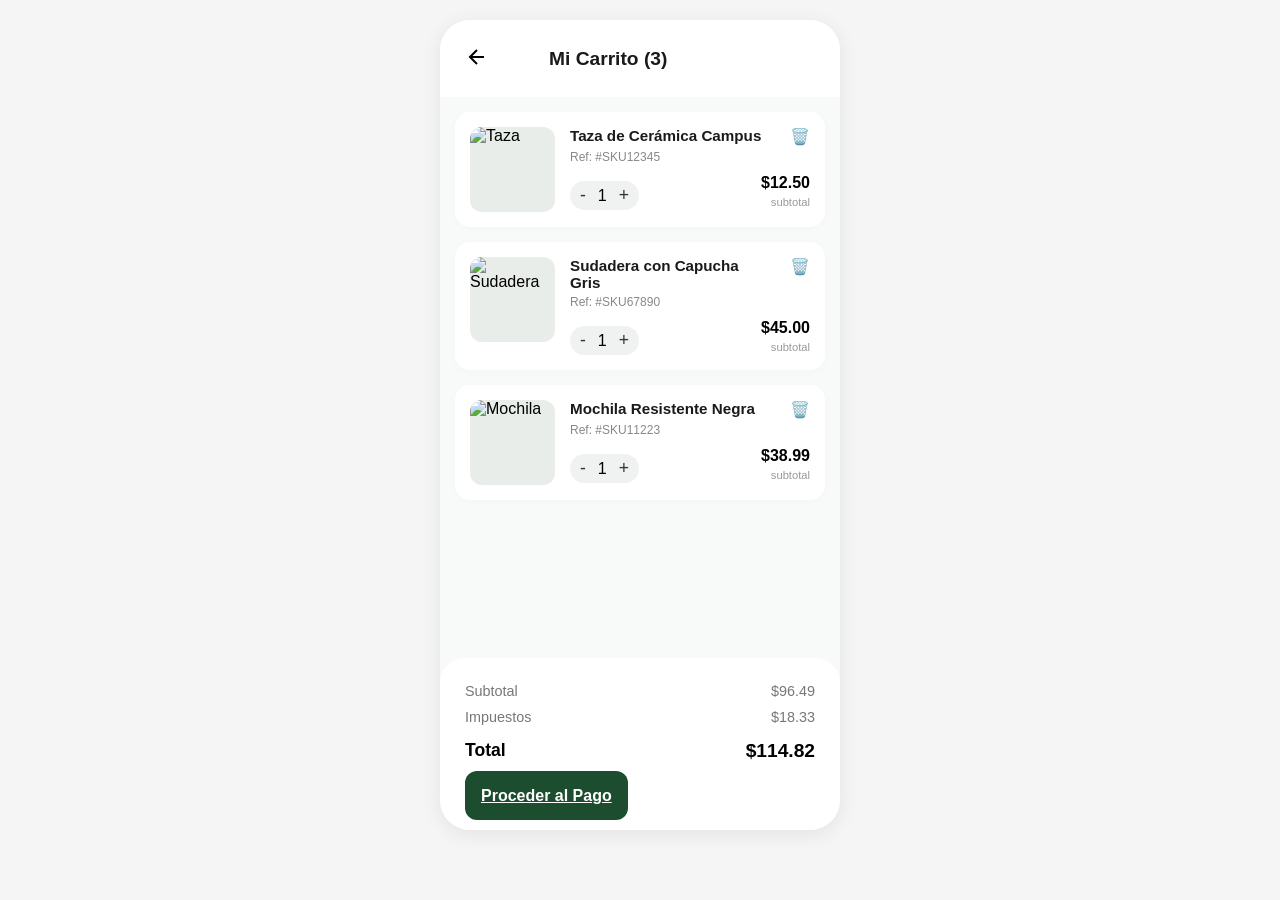
==== carrito.html @ eaa0a851 "mejora" ====
<!DOCTYPE html>
<html lang="es">
<head>
    <meta charset="UTF-8">
    <meta name="viewport" content="width=device-width, initial-scale=1.0">
    <title>Mi Carrito</title>
    <link rel="stylesheet" href="carrito.css">
</head>
<body>

    <div class="cart-container">
        <header class="cart-header">
            <button class="back-button">
                <svg width="24" height="24" viewBox="0 0 24 24" fill="none" stroke="currentColor" stroke-width="2"><line x1="19" y1="12" x2="5" y2="12"></line><polyline points="12 19 5 12 12 5"></polyline></svg>
            </button>
            <h1>Mi Carrito (3)</h1>
        </header>

        <main class="cart-items">
            
            <div class="product-card">
                <div class="product-img">
                    <img src="" alt="Taza"> </div>
                <div class="product-info">
                    <div class="product-title-row">
                        <h3>Taza de Cerámica Campus</h3>
                        <button class="delete-btn">🗑️</button>
                    </div>
                    <p class="ref">Ref: #SKU12345</p>
                    <div class="product-controls">
                        <div class="quantity">
                            <button>-</button>
                            <span>1</span>
                            <button>+</button>
                        </div>
                        <div class="price">
                            <span class="amount">$12.50</span>
                            <span class="label">subtotal</span>
                        </div>
                    </div>
                </div>
            </div>

            <div class="product-card">
                <div class="product-img">
                    <img src="" alt="Sudadera"> </div>
                <div class="product-info">
                    <div class="product-title-row">
                        <h3>Sudadera con Capucha Gris</h3>
                        <button class="delete-btn">🗑️</button>
                    </div>
                    <p class="ref">Ref: #SKU67890</p>
                    <div class="product-controls">
                        <div class="quantity">
                            <button>-</button>
                            <span>1</span>
                            <button>+</button>
                        </div>
                        <div class="price">
                            <span class="amount">$45.00</span>
                            <span class="label">subtotal</span>
                        </div>
                    </div>
                </div>
            </div>

            <div class="product-card">
                <div class="product-img">
                    <img src="" alt="Mochila"> </div>
                <div class="product-info">
                    <div class="product-title-row">
                        <h3>Mochila Resistente Negra</h3>
                        <button class="delete-btn">🗑️</button>
                    </div>
                    <p class="ref">Ref: #SKU11223</p>
                    <div class="product-controls">
                        <div class="quantity">
                            <button>-</button>
                            <span>1</span>
                            <button>+</button>
                        </div>
                        <div class="price">
                            <span class="amount">$38.99</span>
                            <span class="label">subtotal</span>
                        </div>
                    </div>
                </div>
            </div>

        </main>

        <footer class="cart-summary">
            <div class="summary-line">
                <span>Subtotal</span>
                <span>$96.49</span>
            </div>
            <div class="summary-line">
                <span>Impuestos</span>
                <span>$18.33</span>
            </div>
            <div class="total-line">
                <span>Total</span>
                <span class="total-amount">$114.82</span>
            </div>
            <a class="btn-checkout" href="index.html">Proceder al Pago</a>
        </footer>
    </div>

</body>
</html>
---- carrito.css ----
* {
    margin: 0;
    padding: 0;
    box-sizing: border-box;
    font-family: 'Inter', sans-serif;
}

body {
    background-color: #f5f5f5;
    display: flex;
    justify-content: center;
    padding: 20px;
}

.cart-container {
    background-color: #f8f9f9;
    width: 100%;
    max-width: 400px;
    min-height: 90vh;
    display: flex;
    flex-direction: column;
    border-radius: 30px;
    overflow: hidden;
    box-shadow: 0 4px 20px rgba(0,0,0,0.08);
}

/* Header */
.cart-header {
    padding: 25px;
    display: flex;
    align-items: center;
    gap: 60px;
    background: white;
}

.cart-header h1 {
    font-size: 1.2rem;
    color: #1a1a1a;
}

.back-button {
    background: none;
    border: none;
    cursor: pointer;
}

/* Lista de Productos */
.cart-items {
    flex: 1;
    padding: 15px;
    display: flex;
    flex-direction: column;
    gap: 15px;
}

.product-card {
    background: white;
    border-radius: 15px;
    padding: 15px;
    display: flex;
    gap: 15px;
    box-shadow: 0 2px 10px rgba(0,0,0,0.02);
}

.product-img {
    width: 85px;
    height: 85px;
    background-color: #e8edea;
    border-radius: 12px;
    overflow: hidden;
}

.product-img img {
    width: 100%;
    height: 100%;
    object-fit: cover;
}

.product-info {
    flex: 1;
}

.product-title-row {
    display: flex;
    justify-content: space-between;
    align-items: flex-start;
}

.product-info h3 {
    font-size: 0.95rem;
    color: #1a1a1a;
    max-width: 80%;
}

.delete-btn {
    background: none;
    border: none;
    color: #ff4d4d;
    cursor: pointer;
    font-size: 1rem;
}

.ref {
    font-size: 0.75rem;
    color: #888;
    margin-top: 4px;
}

.product-controls {
    display: flex;
    justify-content: space-between;
    align-items: flex-end;
    margin-top: 10px;
}

.quantity {
    display: flex;
    align-items: center;
    gap: 12px;
    background: #f0f2f1;
    padding: 4px 10px;
    border-radius: 20px;
}

.quantity button {
    border: none;
    background: none;
    font-size: 1.1rem;
    cursor: pointer;
    color: #333;
}

.price {
    text-align: right;
}

.amount {
    display: block;
    font-weight: 700;
    font-size: 1rem;
}

.label {
    font-size: 0.7rem;
    color: #999;
}

/* Footer Resumen */
.cart-summary {
    background: white;
    padding: 25px;
    border-radius: 25px 25px 0 0;
}

.summary-line {
    display: flex;
    justify-content: space-between;
    color: #777;
    margin-bottom: 10px;
    font-size: 0.9rem;
}

.total-line {
    display: flex;
    justify-content: space-between;
    margin: 15px 0 25px 0;
    font-weight: 800;
    font-size: 1.1rem;
}

.total-amount {
    font-size: 1.2rem;
}

.btn-checkout {
    width: 100%;
    padding: 16px;
    background-color: #1d4d2f;
    color: white;
    border: none;
    border-radius: 12px;
    font-size: 1rem;
    font-weight: 700;
    cursor: pointer;
}
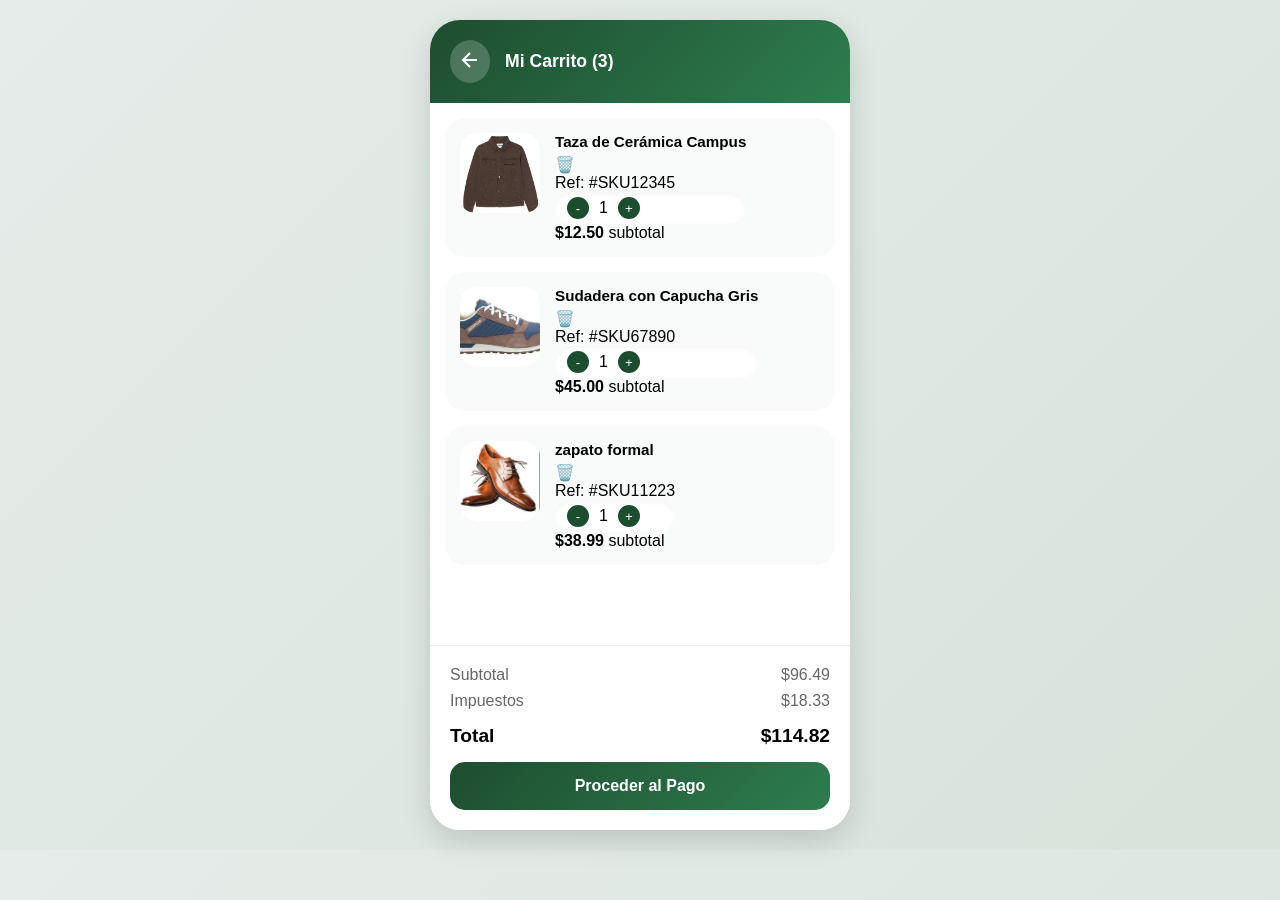
==== commit 3e96f656: "commit de procesos" ====
--- a/carrito.html
+++ b/carrito.html
@@ -20,7 +20,7 @@
             
             <div class="product-card">
                 <div class="product-img">
-                    <img src="" alt="Taza"> </div>
+                    <img src="img/ropah4.png" alt="Taza"> </div>
                 <div class="product-info">
                     <div class="product-title-row">
                         <h3>Taza de Cerámica Campus</h3>
@@ -43,7 +43,7 @@
 
             <div class="product-card">
                 <div class="product-img">
-                    <img src="" alt="Sudadera"> </div>
+                    <img src="img/tenis2.png" alt="Sudadera"> </div>
                 <div class="product-info">
                     <div class="product-title-row">
                         <h3>Sudadera con Capucha Gris</h3>
@@ -66,10 +66,10 @@
 
             <div class="product-card">
                 <div class="product-img">
-                    <img src="" alt="Mochila"> </div>
+                    <img src="img/zapato7.png" alt="zapato"> </div>
                 <div class="product-info">
                     <div class="product-title-row">
-                        <h3>Mochila Resistente Negra</h3>
+                        <h3>zapato formal</h3>
                         <button class="delete-btn">🗑️</button>
                     </div>
                     <p class="ref">Ref: #SKU11223</p>
--- a/carrito.css
+++ b/carrito.css
@@ -1,3 +1,4 @@
+/* Reset */
 * {
     margin: 0;
     padding: 0;
@@ -5,46 +6,52 @@
     font-family: 'Inter', sans-serif;
 }
 
+/* Fondo */
 body {
-    background-color: #f5f5f5;
+    background: linear-gradient(135deg, #e6ece9, #d8e3dc);
     display: flex;
     justify-content: center;
     padding: 20px;
 }
 
+/* Contenedor principal */
 .cart-container {
-    background-color: #f8f9f9;
+    background: #ffffff;
     width: 100%;
-    max-width: 400px;
+    max-width: 420px;
     min-height: 90vh;
     display: flex;
     flex-direction: column;
     border-radius: 30px;
     overflow: hidden;
-    box-shadow: 0 4px 20px rgba(0,0,0,0.08);
+    box-shadow: 0 10px 30px rgba(0,0,0,0.15);
 }
 
-/* Header */
+/* HEADER */
 .cart-header {
-    padding: 25px;
+    padding: 20px;
     display: flex;
     align-items: center;
-    gap: 60px;
-    background: white;
+    gap: 15px;
+    background: linear-gradient(135deg, #1d4d2f, #2e7d4f);
+    color: white;
 }
 
 .cart-header h1 {
-    font-size: 1.2rem;
-    color: #1a1a1a;
+    font-size: 1.1rem;
+    font-weight: 600;
 }
 
 .back-button {
-    background: none;
+    background: rgba(255,255,255,0.2);
     border: none;
+    border-radius: 50%;
+    padding: 8px;
     cursor: pointer;
+    color: white;
 }
 
-/* Lista de Productos */
+/* LISTA */
 .cart-items {
     flex: 1;
     padding: 15px;
@@ -53,20 +60,27 @@
     gap: 15px;
 }
 
+/* TARJETA PRODUCTO */
 .product-card {
-    background: white;
-    border-radius: 15px;
+    background: #f9fbfa;
+    border-radius: 20px;
     padding: 15px;
     display: flex;
     gap: 15px;
-    box-shadow: 0 2px 10px rgba(0,0,0,0.02);
+    transition: 0.3s;
 }
 
+.product-card:hover {
+    transform: translateY(-3px);
+    box-shadow: 0 6px 15px rgba(0,0,0,0.1);
+}
+
+/* Imagen */
 .product-img {
-    width: 85px;
-    height: 85px;
-    background-color: #e8edea;
-    border-radius: 12px;
+    width: 80px;
+    height: 80px;
+    background: #e4ebe7;
+    border-radius: 15px;
     overflow: hidden;
 }
 
@@ -76,110 +90,87 @@
     object-fit: cover;
 }
 
-.product-info {
-    flex: 1;
+/* Info */
+.product-info h3 {
+    font-size: 0.95rem;
+    margin-bottom: 5px;
 }
 
-.product-title-row {
-    display: flex;
-    justify-content: space-between;
-    align-items: flex-start;
-}
-
-.product-info h3 {
-    font-size: 0.95rem;
-    color: #1a1a1a;
-    max-width: 80%;
-}
-
+/* Botón eliminar */
 .delete-btn {
     background: none;
     border: none;
-    color: #ff4d4d;
     cursor: pointer;
     font-size: 1rem;
+    transition: 0.2s;
 }
 
-.ref {
-    font-size: 0.75rem;
-    color: #888;
-    margin-top: 4px;
+.delete-btn:hover {
+    transform: scale(1.2);
 }
 
-.product-controls {
-    display: flex;
-    justify-content: space-between;
-    align-items: flex-end;
-    margin-top: 10px;
-}
-
+/* Cantidad */
 .quantity {
     display: flex;
     align-items: center;
-    gap: 12px;
-    background: #f0f2f1;
-    padding: 4px 10px;
+    gap: 10px;
+    background: white;
+    padding: 5px 12px;
     border-radius: 20px;
+    box-shadow: inset 0 2px 5px rgba(0,0,0,0.05);
 }
 
 .quantity button {
     border: none;
-    background: none;
-    font-size: 1.1rem;
+    background: #1d4d2f;
+    color: white;
+    width: 22px;
+    height: 22px;
+    border-radius: 50%;
     cursor: pointer;
-    color: #333;
 }
 
-.price {
-    text-align: right;
+/* Precio */
+.amount {
+    font-weight: bold;
 }
 
-.amount {
-    display: block;
-    font-weight: 700;
-    font-size: 1rem;
-}
-
-.label {
-    font-size: 0.7rem;
-    color: #999;
-}
-
-/* Footer Resumen */
+/* FOOTER */
 .cart-summary {
-    background: white;
-    padding: 25px;
-    border-radius: 25px 25px 0 0;
+    background: #ffffff;
+    padding: 20px;
+    border-top: 1px solid #eee;
 }
 
 .summary-line {
     display: flex;
     justify-content: space-between;
-    color: #777;
-    margin-bottom: 10px;
-    font-size: 0.9rem;
+    margin-bottom: 8px;
+    color: #666;
 }
 
 .total-line {
     display: flex;
     justify-content: space-between;
-    margin: 15px 0 25px 0;
-    font-weight: 800;
-    font-size: 1.1rem;
-}
-
-.total-amount {
+    margin: 15px 0;
+    font-weight: bold;
     font-size: 1.2rem;
 }
 
+/* BOTÓN CHECKOUT */
 .btn-checkout {
-    width: 100%;
-    padding: 16px;
-    background-color: #1d4d2f;
+    display: block;
+    text-align: center;
+    padding: 15px;
+    background: linear-gradient(135deg, #1d4d2f, #2e7d4f);
     color: white;
-    border: none;
-    border-radius: 12px;
-    font-size: 1rem;
-    font-weight: 700;
-    cursor: pointer;
+    border-radius: 15px;
+    text-decoration: none;
+    font-weight: bold;
+    transition: 0.3s;
+}
+
+.btn-checkout:hover {
+    transform: scale(1.03);
+    box-shadow: 0 5px 15px rgba(0,0,0,0.2);
 }
